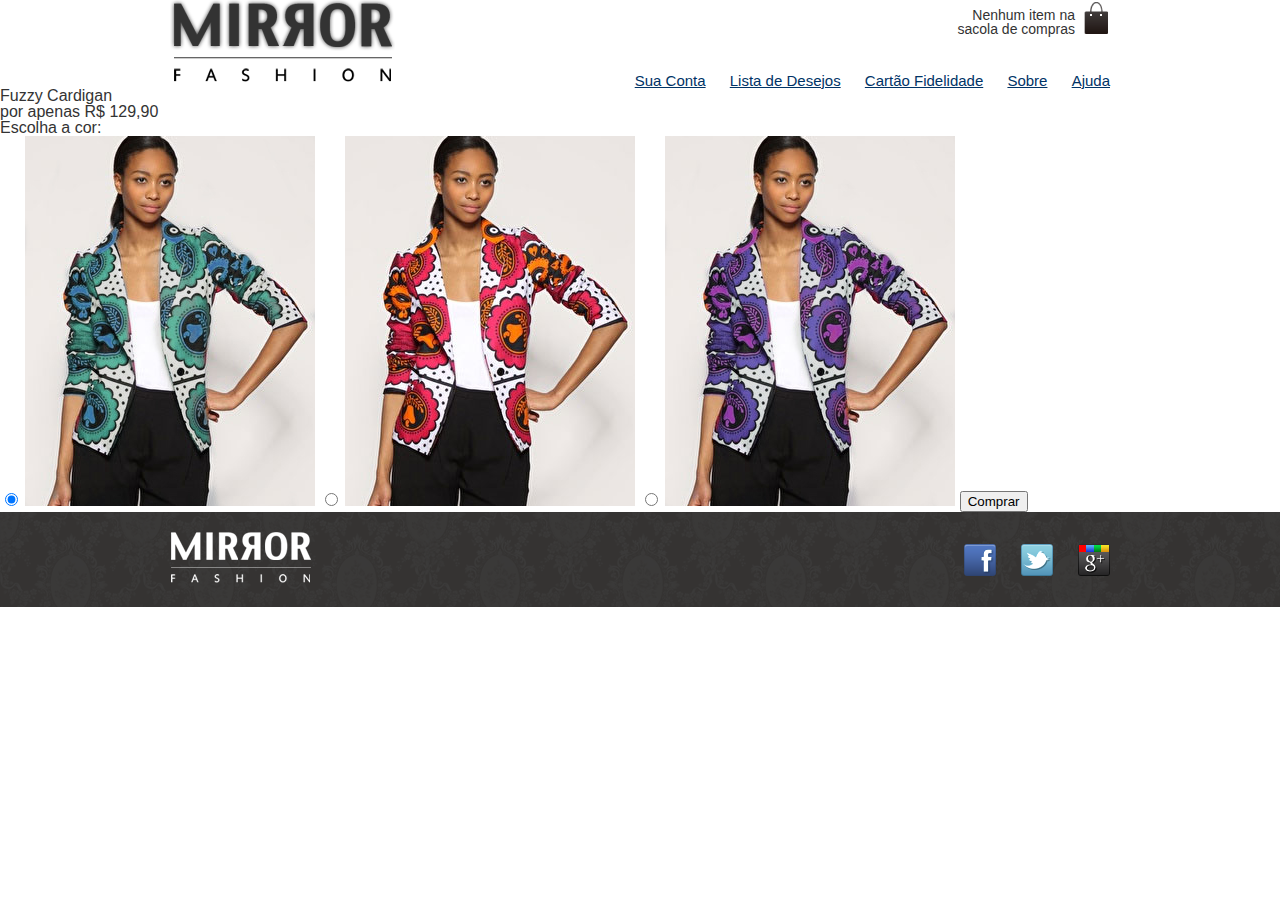
==== produto.html @ 1ed28d59 "criando arquivo produto.html e seu formulario para produto" ====
<!DOCTYPE html>
<html lang="en">
<head>
    <meta charset="UTF-8">
    <meta name="viewport" content="width=device-width">

    <title>Mirror Fashion</title>

    <link rel="stylesheet" href="css/reset.css">
    <link rel="stylesheet" href="css/estilos.css">
</head>
<body>
    <header class="container">
        <h1>
            <img src="img/logo.png" alt="Logo da Mirror Fashion">
        </h1>

        <p class="sacola">
            Nenhum item na sacola de compras
        </p>

        <nav class="menu-opcoes">
            <ul>
                <li><a href="#">Sua Conta</a></li>
                <li><a href="#">Lista de Desejos</a></li>
                <li><a href="#">Cartão Fidelidade</a></li>
                <li><a href="sobre.html">Sobre</a></li>
                <li><a href="#">Ajuda</a></li>
            </ul>
        </nav>
    </header>
    
    <div class="produto">
        <h1>Fuzzy Cardigan</h1>
        <p>por apenas R$ 129,90</p>

        <form>
            <fieldset class="cores">
                <legend>Escolha a cor:</legend>

                <input type="radio" name="cor" value="verde" id="verde" checked>
                <label for="verde">
                    <img src="img/produtos/foto1-verde.png" alt="Produto na cor verde">
                </label>

                <input type="radio" name="cor" value="rosa" id="rosa">
                <label for="rosa">
                    <img src="img/produtos/foto1-rosa.png" alt="Produto na cor rosa">
                </label>

                <input type="radio" name="cor" value="azul" id="azul">
                <label for="azul">
                    <img src="img/produtos/foto1-azul.png" alt="Produto na cor azul">
                </label>

                <button class="comprar">Comprar</button>
            </fieldset>
        </form>
    </div>
    
    <footer>
        <div class="container">
            <img src="img/logo-rodape.png" alt="Logo da Mirror Fashion">

            <ul class="social">
                    <li><a href="http://facebook.com/mirrorfashion">Facebook</a></li>
                    <li><a href="http://twitter.com/mirrorfashion">Twitter</a></li>
                    <li><a href="http://plus.google.com/mirrorfashion">Google+</a></li>
            </ul>
        </div>
    </footer>
</body>
</html>
---- css/estilos.css ----
.sacola {
    background-image: url(../img/sacola.png);
    background-repeat: no-repeat;
    background-position: top right;

    font-size: 14px;
    padding-right: 35px;
    text-align: right;
    width: 140px;
    
    padding-top: 8px;

    position: absolute;
    top: 0;
    right: 0;
}

.menu-opcoes ul {
    font-size: 15px;
}

.menu-opcoes ul li {
    display: inline;
    margin-left: 20px;
}

.menu-opcoes a {
    color: #003366;
}

body {
    color: #333333;
    font-family: "Lucida Sans Unicode", "Lucida Grande", sans-serif;
}

.container {
    margin: 0 auto;
    width: 940px;
}

header {
    position: relative;
}

.menu-opcoes {
    position: absolute;
    bottom: 0;
    right: 0;
}

.busca,
.menu-departamentos {
    background-color: #dcdcdc;
    font-weight: bold;
    text-transform: uppercase;

    margin-right: 10px;
    width: 230px;
}

.busca h2,
.busca form,
.menu-departamentos h2 {
    margin: 10px;
}

.menu-departamentos li {
    background-color: white;
    margin-bottom: 1px;
    padding: 5px 10px;
}

.menu-departamentos a {
    color: #333333;
    text-decoration: none;
}

.busca input[type=search] {
    width: 170px;
}

.busca,
.menu-departamentos {
    float: left;
}

.menu-departamentos {
    clear: left;
    margin-top: 10px;
    padding-bottom: 10px;
}

.destaque {
    margin-top: 10px;
}

.painel {
    margin: 10px 0;
    padding: 10px;
    width: 445px;

    border-radius: 5px;
    box-shadow: inset 1px 1px 4px #999;
}

.novidades {
    float: left;
    
    background-color: #f5dcdc;

    background: linear-gradient(#f5dcdc, #bebef4);
}

.mais-vendidos {
    float: right;

    background-color: #dcdcf5;

    background: linear-gradient(#dcdcf5, #f4bebe);
}

.painel li {
    display: inline-block;
    vertical-align: top;
    width: 140px;

    margin: 2px;
    padding-bottom: 10px;
}

.painel h2 {
    font-size: 24px;
    font-weight: bold;
    text-transform: uppercase;

    margin-bottom: 10px;

    text-shadow: 3px 3px 2px rgba(255, 255, 255, 0.8);
}

.painel a {
    color: #333;
    font-size: 14px;
    text-align: center;
    text-decoration: none;
}

footer {
    background-image: url(../img/fundo-rodape.png);

    clear: both;

    padding: 20px 0;
}

.social a {
    height: 32px;
    width: 32px;

    display: block;
    text-indent: -9999px;
}

.social a[href*="facebook.com"] {
    background-image: url(../img/facebook.png);
}

.social a[href*="twitter.com"] {
    background-image: url(../img/twitter.png);
}

.social a[href*="plus.google.com"] {
    background-image: url(../img/googleplus.png);
}

footer .container {
    position: relative;
}

.social {
    position: absolute;
    top: 12px;
    right: 0;
}

.social li {
    float: left;
    margin-left: 25px;
}

.busca button {
    background-image: url(../img/busca.png);
    background-repeat: no-repeat;
    border: none;

    width: 20px;
    height: 20px;

    text-indent: -9999px;
}

.menu-opcoes a:hover {
    color: #007dc6;
}

.menu-opcoes a:active {
    color: #863dc6;
}

.menu-departamentos li ul {
    display: none;
}

.menu-departamentos li:hover ul {
    display: block;
}

.menu-departamentos ul ul li {
    background-color: #dcdcdc;
}

.menu-departamentos li li a::before {
    content: '- ';
}

.busca {
    border-top-left-radius: 5px;
    border-top-right-radius: 5px;
}

.painel li:hover {
    background-color: rgba(255, 255, 255, 0.8);
    box-shadow: 0 0 5px #333;
    transition: 0.5s;

    transform: scale(1.2) rotate(-5deg);
}

@media (max-width: 939px) {
    .container {
        width: 96%;
    }

    header h1 {
        text-align: center;
    }

    header h1 img {
        max-width: 50%;
    }

    .sacola {
        display: none;
    }

    .menu-opcoes {
        position: static;
        text-align: center;
    }

    .menu-opcoes ul li {
        display: inline-block;
        margin: 5px;
    }

    .busca,
    .menu-departamentos,
    .banner-destaque img {
        margin-right: 0;
        width: 100%;
    }

    .painel {
        width: auto;
    }

    .painel li {
        width: 30%;
    }

    .painel img {
        width: 100%;
    }

    @media (min-width: 480px) {
        header h1 {
            margin: 5px 0;
        }
    
        .menu-departamentos {
            padding-bottom: 10px;
            margin-bottom: 10px;
        }
    
        .menu-departamentos nav > ul {
            column-count: 2;
        }
    }
    
    @media (min-width: 720px) {
        header h1 {
            text-align: left;
        }
    
        .menu-opcoes {
            position: absolute;
        }
    
        .sacola {
            display: block;
        }
    
        .painel li {
            width: 15%;
        }
    
        .busca,
        .menu-departamentos {
            margin-right: 1%;
            width: 30%;
        }
    
        .menu-departamentos nav > ul {
            column-count: 1;
        }
    
        .banner-destaque img {
            width: 69%;
        }
    }
}
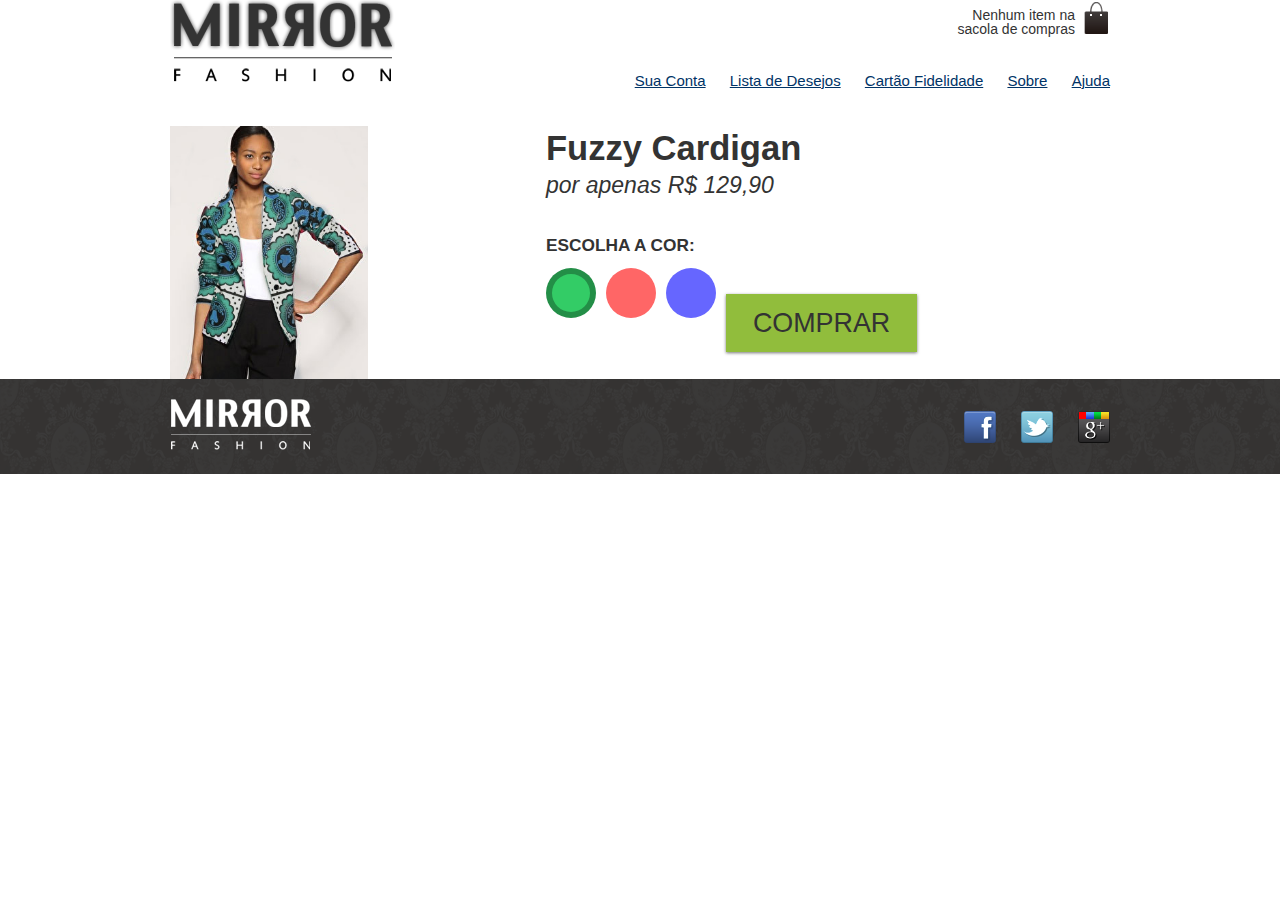
==== commit 81a2128d: "finalizando exercicio 7.9: Responsive Design" ====
--- a/produto.html
+++ b/produto.html
@@ -8,6 +8,7 @@
 
     <link rel="stylesheet" href="css/reset.css">
     <link rel="stylesheet" href="css/estilos.css">
+    <link rel="stylesheet" href="css/produto.css"
 </head>
 <body>
     <header class="container">
@@ -30,32 +31,34 @@
         </nav>
     </header>
     
-    <div class="produto">
-        <h1>Fuzzy Cardigan</h1>
-        <p>por apenas R$ 129,90</p>
-
-        <form>
-            <fieldset class="cores">
-                <legend>Escolha a cor:</legend>
-
-                <input type="radio" name="cor" value="verde" id="verde" checked>
-                <label for="verde">
-                    <img src="img/produtos/foto1-verde.png" alt="Produto na cor verde">
-                </label>
-
-                <input type="radio" name="cor" value="rosa" id="rosa">
-                <label for="rosa">
-                    <img src="img/produtos/foto1-rosa.png" alt="Produto na cor rosa">
-                </label>
-
-                <input type="radio" name="cor" value="azul" id="azul">
-                <label for="azul">
-                    <img src="img/produtos/foto1-azul.png" alt="Produto na cor azul">
-                </label>
-
-                <button class="comprar">Comprar</button>
-            </fieldset>
-        </form>
+    <div class="container">
+        <div class="produto">
+            <h1>Fuzzy Cardigan</h1>
+            <p>por apenas R$ 129,90</p>
+    
+            <form>
+                <fieldset class="cores">
+                    <legend>Escolha a cor:</legend>
+    
+                    <input type="radio" name="cor" value="verde" id="verde" checked>
+                    <label for="verde">
+                        <img src="img/produtos/foto1-verde.png" alt="Produto na cor verde">
+                    </label>
+    
+                    <input type="radio" name="cor" value="rosa" id="rosa">
+                    <label for="rosa">
+                        <img src="img/produtos/foto1-rosa.png" alt="Produto na cor rosa">
+                    </label>
+    
+                    <input type="radio" name="cor" value="azul" id="azul">
+                    <label for="azul">
+                        <img src="img/produtos/foto1-azul.png" alt="Produto na cor azul">
+                    </label>
+    
+                    <button class="comprar">Comprar</button>
+                </fieldset>
+            </form>
+        </div>
     </div>
     
     <footer>
--- a/css/produto.css
+++ b/css/produto.css
@@ -0,0 +1,137 @@
+.cores label::after {
+    content: '';
+    display: block;
+
+    border-radius: 50%;
+    width: 50px;
+    height: 50px;
+
+    box-sizing: border-box;
+}
+
+label[for=verde]::after {
+    background-color: #33cc66;
+}
+
+label[for=rosa]::after {
+    background-color: #ff6666;
+}
+
+label[for=azul]::after {
+    background-color: #6666ff;
+}
+
+.cores input:checked + label::after {
+    border: 6px solid rgba(0, 0, 0, 0.3);
+}
+
+.cores input[type=radio] {
+    display: none;
+}
+
+.cores input:not(:checked) + label img {
+    display: none;
+}
+
+.cores label::after {
+    position: absolute;
+    top: 30px;
+}
+
+.cores {
+    position: relative;
+    padding-top: 90px;
+}
+
+label[for=verde]::after {
+    left: 0;
+}
+
+label[for=rosa]::after {
+    left: 60px;
+}
+
+label[for=azul]::after {
+    left: 120px;
+}
+
+.cores label img {
+    display: block;
+    max-width: 100%;
+}
+
+.produto {
+    color: #333;
+    line-height: 1.3;
+    margin-top: 2em;
+}
+
+.produto h1 {
+    font-size: 1.8em;
+    font-weight: bold;
+}
+
+.produto p {
+    font-size: 1.2em;
+    font-style: italic;
+    margin-bottom: 1em;
+}
+
+.produto legend {
+    display: block;
+    font: bold 0.9em/2.5 Arial;
+    text-transform: uppercase;
+}
+
+.comprar {
+    background: #91bd3c;
+    border: none;
+    color: #333;
+
+    font-size: 1.4em;
+    text-transform: uppercase;
+
+    box-shadow: 0 1px 3px #777;
+
+    display: block;
+    padding: 0.5em 1em;
+    margin: 1em 0;
+}
+
+.cores label::after {
+    cursor: pointer;
+}
+
+@media (min-width: 630px) {
+    .produto {
+        position: relative;
+        padding-left: 40%;
+
+        font-size: 1.2em;
+    }
+
+    .cores {
+        position: static;
+        padding: 0;
+    }
+
+    .cores legend {
+        position: static;
+    }
+
+    .cores label img {
+        position: absolute;
+        top: 0;
+        left: 0;
+
+        max-width: 35%;
+        max-height: 100%;
+    }
+
+    .cores label::after {
+        position: static;
+        float: left;
+
+        margin-right: 10px;
+    }
+}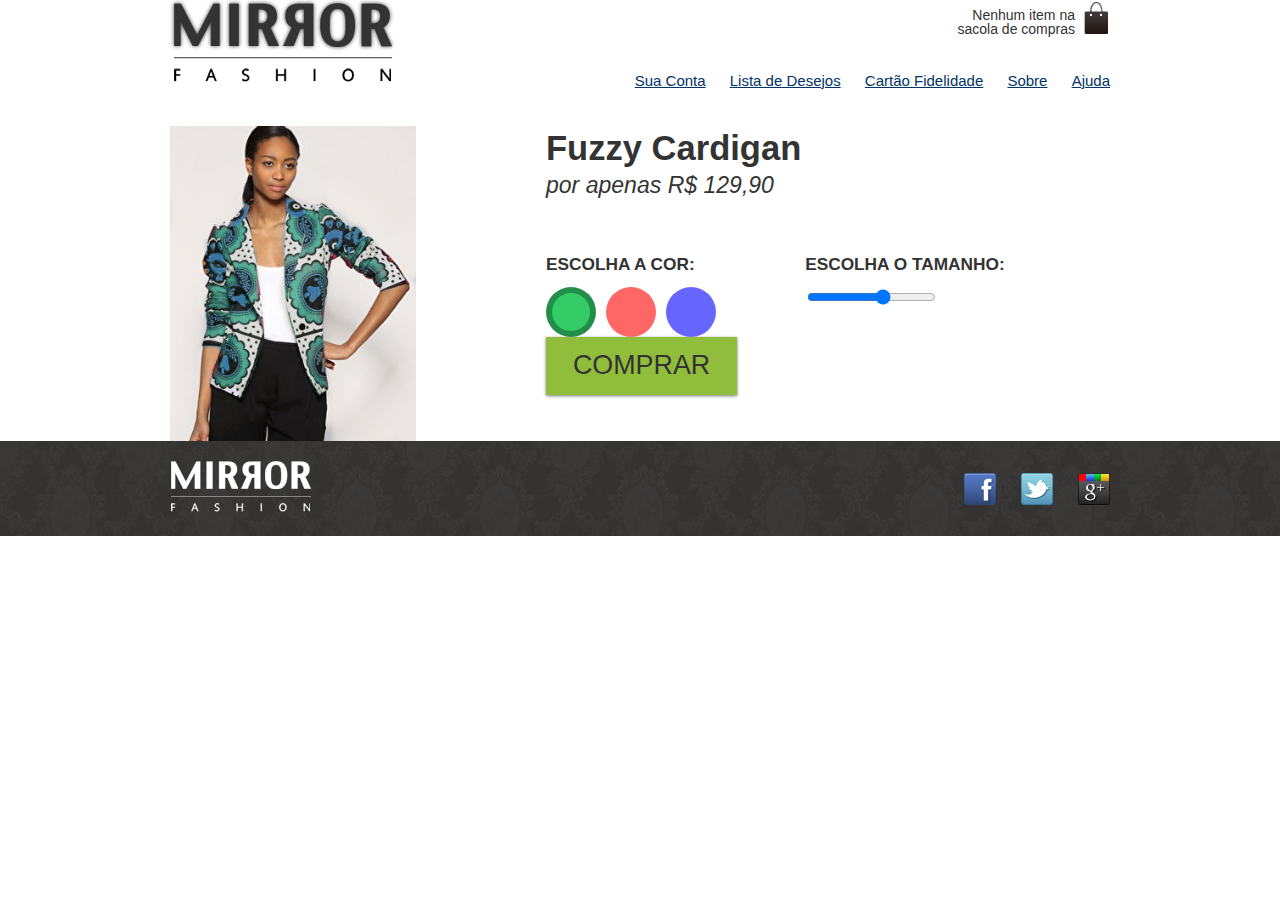
==== commit 76b448c4: "adicionando seletor de tamanho no produto.css" ====
--- a/produto.html
+++ b/produto.html
@@ -57,6 +57,12 @@
     
                     <button class="comprar">Comprar</button>
                 </fieldset>
+
+                <fieldset class="tamanhos">
+                    <legend>Escolha o tamanho:</legend>
+
+                    <input type="range" min="36" max="46" value="42" step="2" name="tamanho" id="tamanho">
+                </fieldset>
             </form>
         </div>
     </div>
--- a/css/produto.css
+++ b/css/produto.css
@@ -134,4 +134,13 @@
 
         margin-right: 10px;
     }
+
+    fieldset {
+        display: inline-block;
+        vertical-align: top;
+
+        margin: 1em 0;
+        min-width: 240px;
+        width: 45%;
+    }
 }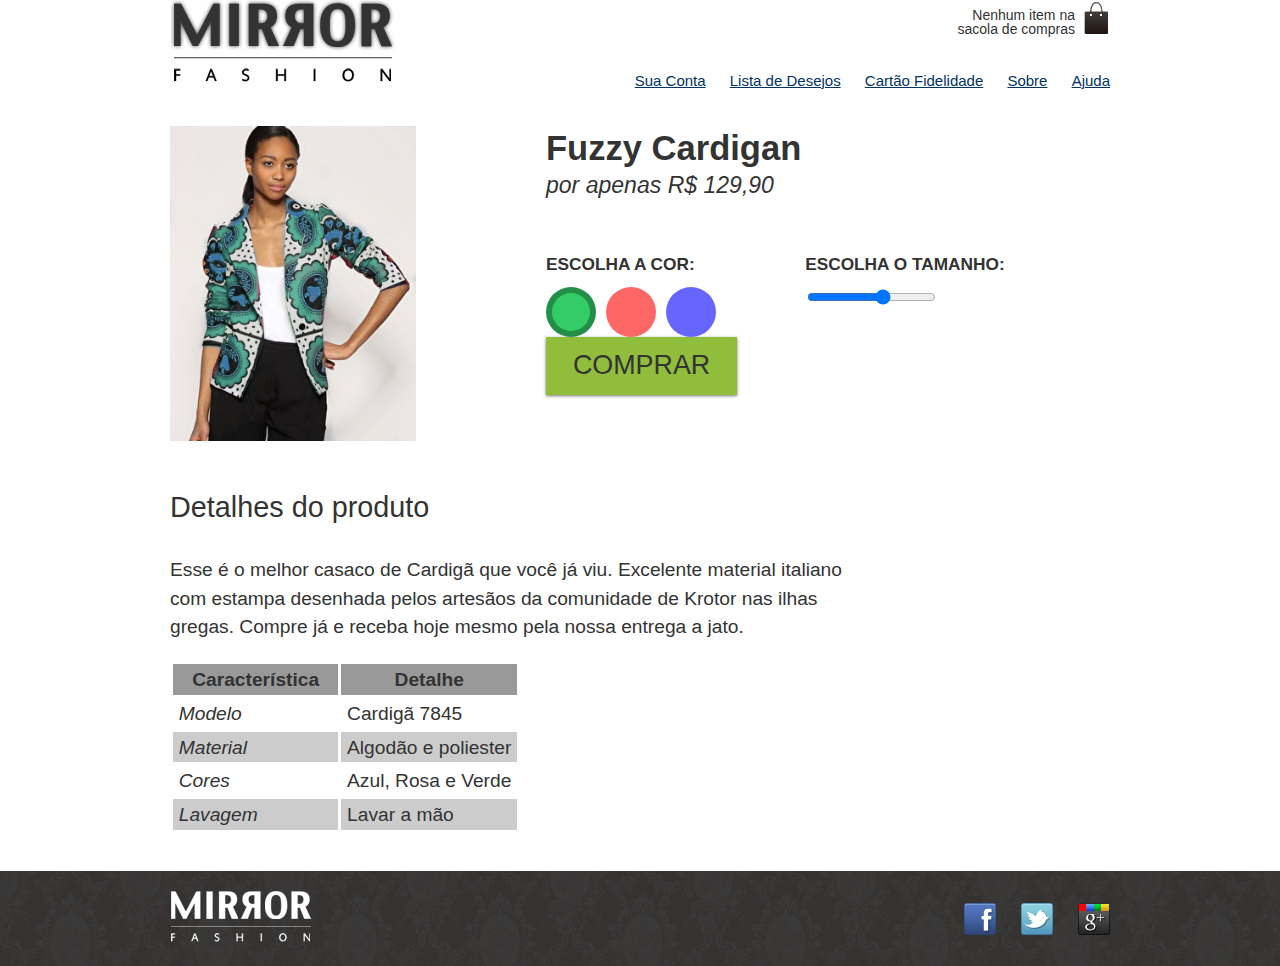
==== commit 15e35687: "feat(produto): adicionando detalhes" ====
--- a/produto.html
+++ b/produto.html
@@ -65,6 +65,43 @@
                 </fieldset>
             </form>
         </div>
+
+        <div class="detalhes">
+            <h2>Detalhes do produto</h2>
+
+            <p>Esse é o melhor casaco de Cardigã que você já viu. Excelente
+                material italiano com estampa desenhada pelos artesãos da
+                comunidade de Krotor nas ilhas gregas. Compre já e receba hoje
+                mesmo pela nossa entrega a jato.
+            </p>
+
+            <table>
+                <thead>
+                    <tr>
+                        <th>Característica</th>
+                        <th>Detalhe</th>
+                    </tr>
+                </thead>
+                <tbody>
+                    <tr>
+                        <td>Modelo</td>
+                        <td>Cardigã 7845</td>
+                    </tr>
+                    <tr>
+                        <td>Material</td>
+                        <td>Algodão e poliester</td>
+                    </tr>
+                    <tr>
+                        <td>Cores</td>
+                        <td>Azul, Rosa e Verde</td>
+                    </tr>
+                    <tr>
+                        <td>Lavagem</td>
+                        <td>Lavar a mão</td>
+                    </tr>
+                </tbody>
+            </table>
+        </div>
     </div>
     
     <footer>
--- a/css/produto.css
+++ b/css/produto.css
@@ -143,4 +143,53 @@
         min-width: 240px;
         width: 45%;
     }
+}
+
+.detalhes {
+    padding: 2em 0;
+}
+
+.detalhes h2 {
+    font-size: 1.5em;
+    line-height: 2;
+}
+
+.detalhes p {
+    margin: 1em 0;
+    font-size: 1em;
+    line-height: 1.5;
+    max-width: 36em;
+}
+
+@media (min-width: 500px) {
+    .detalhes {
+        font-size: 1.2em;
+    }
+}
+
+table {
+    border-spacing: 0.2em;
+    border-collapse: separate;
+}
+
+thead {
+    background-color: #999;
+}
+
+thead th {
+    font-weight: bold;
+    padding: 0.3em 1em;
+    text-align: center;
+}
+
+td {
+    padding: 0.3em;
+}
+
+tr:nth-child(2n) {
+    background-color: #ccc;
+}
+
+td:first-child {
+    font-style: italic;
 }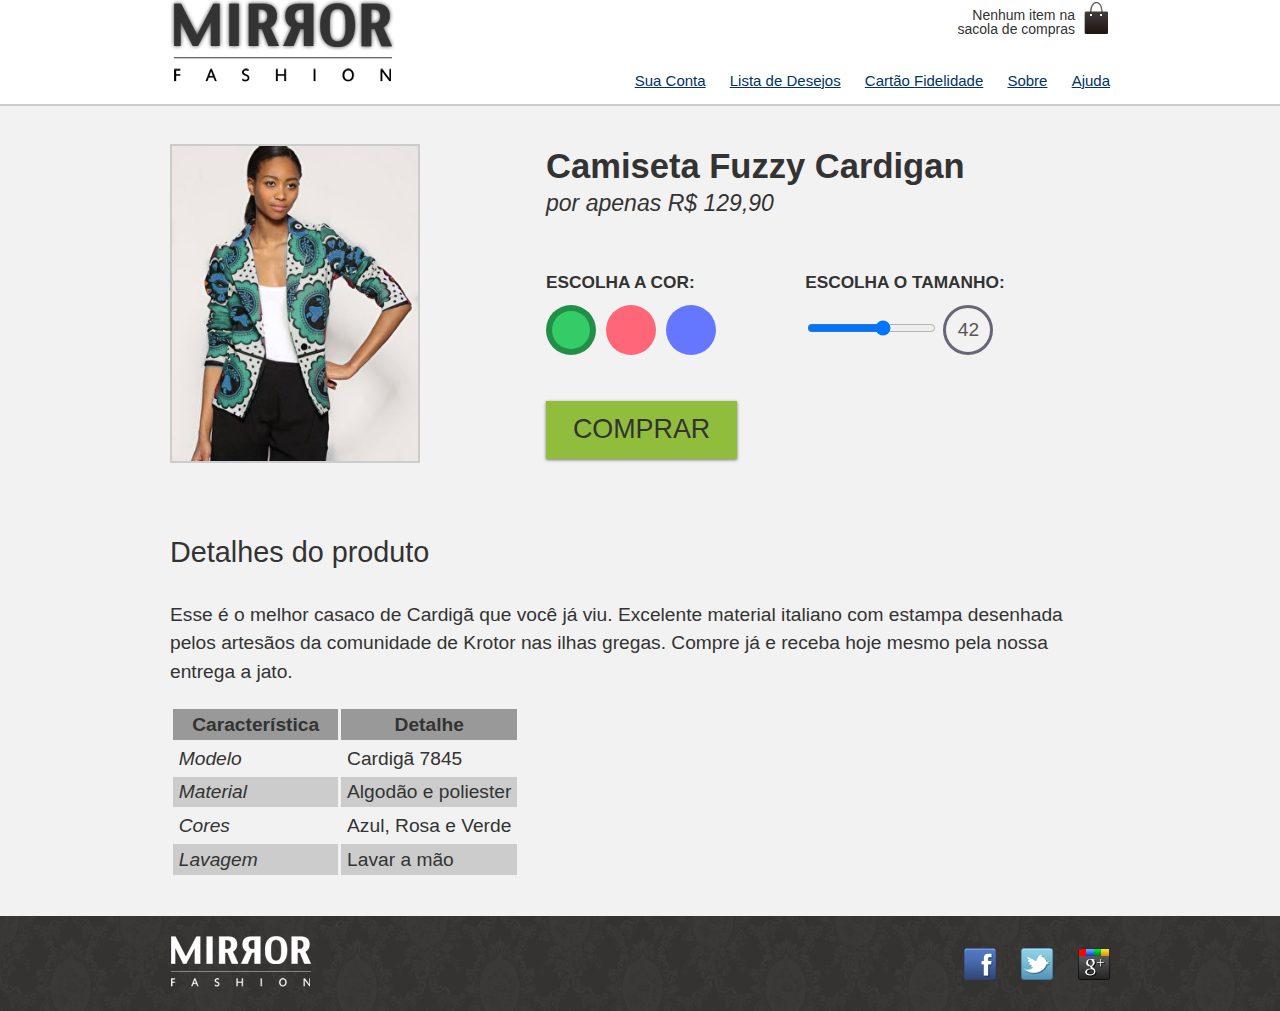
==== commit 68916aed: "fix: produto html & css" ====
--- a/produto.html
+++ b/produto.html
@@ -1,119 +1,123 @@
 <!DOCTYPE html>
-<html lang="en">
-<head>
-    <meta charset="UTF-8">
-    <meta name="viewport" content="width=device-width">
+<html>
+    <head>
+        <meta charset="UTF-8">
+        <meta name="viewport" content="width=device-width">
+    
+        <title>Mirror Fashion</title>
+    
+        <link rel="stylesheet" href="css/reset.css">
+        <link rel="stylesheet" href="css/estilos.css">
+        <link rel="stylesheet" href="css/produto.css">
+    </head>
+    <body>
+        <header class="container">
+            <h1>
+                <img src="img/logo.png" alt="Logo da Mirror Fashion">
+            </h1>
+    
+            <p class="sacola">
+                Nenhum item na sacola de compras
+            </p>
+    
+            <nav class="menu-opcoes">
+                <ul>
+                    <li><a href="#">Sua Conta</a></li>
+                    <li><a href="#">Lista de Desejos</a></li>
+                    <li><a href="#">Cartão Fidelidade</a></li>
+                    <li><a href="sobre.html">Sobre</a></li>
+                    <li><a href="#">Ajuda</a></li>
+                </ul>
+            </nav>
+        </header>
+        
+        <div class="produto-back">
 
-    <title>Mirror Fashion</title>
+            <div class="container">
+                <section class="produto">
+                    <h1>Camiseta Fuzzy Cardigan</h1>
+                    <p>por apenas R$ 129,90</p>
+            
+                    <form action="checkout.html" method="POST">
+                        <fieldset class="cores">
+                            <legend>Escolha a cor:</legend>
+            
+                            <input type="radio" name="cor" value="verde" id="verde" checked>
+                            <label for="verde">
+                                <img src="img/produtos/foto1-verde.png" alt="Produto na cor verde">
+                            </label>
+            
+                            <input type="radio" name="cor" value="rosa" id="rosa">
+                            <label for="rosa">
+                                <img src="img/produtos/foto1-rosa.png" alt="Produto na cor rosa">
+                            </label>
+            
+                            <input type="radio" name="cor" value="azul" id="azul">
+                            <label for="azul">
+                                <img src="img/produtos/foto1-azul.png" alt="Produto na cor azul">
+                            </label>
 
-    <link rel="stylesheet" href="css/reset.css">
-    <link rel="stylesheet" href="css/estilos.css">
-    <link rel="stylesheet" href="css/produto.css"
-</head>
-<body>
-    <header class="container">
-        <h1>
-            <img src="img/logo.png" alt="Logo da Mirror Fashion">
-        </h1>
+                        </fieldset>
+        
+                        <fieldset class="tamanhos">
+                            <legend>Escolha o tamanho:</legend>
+                            <input type="range" min="36" max="46" value="42" step="2" name="tamanho" id="tamanho">
+                            <output for="tamanho" name="valortamanho">42</output>
+                        </fieldset>
 
-        <p class="sacola">
-            Nenhum item na sacola de compras
-        </p>
-
-        <nav class="menu-opcoes">
-            <ul>
-                <li><a href="#">Sua Conta</a></li>
-                <li><a href="#">Lista de Desejos</a></li>
-                <li><a href="#">Cartão Fidelidade</a></li>
-                <li><a href="sobre.html">Sobre</a></li>
-                <li><a href="#">Ajuda</a></li>
-            </ul>
-        </nav>
-    </header>
+                        <button class="comprar">Comprar</button>
+                    </form>
+                </section>
+                <section class="detalhes">
+                    <h2>Detalhes do produto</h2>
+        
+                    <p>Esse é o melhor casaco de Cardigã que você já viu. Excelente 
+                        material italiano com estampa desenhada pelos artesãos da
+                        comunidade de Krotor nas ilhas gregas. Compre já e receba hoje
+                        mesmo pela nossa entrega a jato.
+                    </p>
+        
+                    <table>
+                        <thead>
+                            <tr>
+                                <th>Característica</th>
+                                <th>Detalhe</th>
+                            </tr>
+                        </thead>
+                        <tbody>
+                            <tr>
+                                <td>Modelo</td>
+                                <td>Cardigã 7845</td>
+                            </tr>
+                            <tr>
+                                <td>Material</td>
+                                <td>Algodão e poliester</td>
+                            </tr>
+                            <tr>
+                                <td>Cores</td>
+                                <td>Azul, Rosa e Verde</td>
+                            </tr>
+                            <tr>
+                                <td>Lavagem</td>
+                                <td>Lavar a mão</td>
+                            </tr>
+                        </tbody>
+                    </table>
+                </section>
+            </div>
+        </div>
+        
+        <footer>
+            <div class="container">
+                <img src="img/logo-rodape.png" alt="Logo da Mirror Fashion">
     
-    <div class="container">
-        <div class="produto">
-            <h1>Fuzzy Cardigan</h1>
-            <p>por apenas R$ 129,90</p>
-    
-            <form>
-                <fieldset class="cores">
-                    <legend>Escolha a cor:</legend>
-    
-                    <input type="radio" name="cor" value="verde" id="verde" checked>
-                    <label for="verde">
-                        <img src="img/produtos/foto1-verde.png" alt="Produto na cor verde">
-                    </label>
-    
-                    <input type="radio" name="cor" value="rosa" id="rosa">
-                    <label for="rosa">
-                        <img src="img/produtos/foto1-rosa.png" alt="Produto na cor rosa">
-                    </label>
-    
-                    <input type="radio" name="cor" value="azul" id="azul">
-                    <label for="azul">
-                        <img src="img/produtos/foto1-azul.png" alt="Produto na cor azul">
-                    </label>
-    
-                    <button class="comprar">Comprar</button>
-                </fieldset>
-
-                <fieldset class="tamanhos">
-                    <legend>Escolha o tamanho:</legend>
-
-                    <input type="range" min="36" max="46" value="42" step="2" name="tamanho" id="tamanho">
-                </fieldset>
-            </form>
-        </div>
-
-        <div class="detalhes">
-            <h2>Detalhes do produto</h2>
-
-            <p>Esse é o melhor casaco de Cardigã que você já viu. Excelente
-                material italiano com estampa desenhada pelos artesãos da
-                comunidade de Krotor nas ilhas gregas. Compre já e receba hoje
-                mesmo pela nossa entrega a jato.
-            </p>
-
-            <table>
-                <thead>
-                    <tr>
-                        <th>Característica</th>
-                        <th>Detalhe</th>
-                    </tr>
-                </thead>
-                <tbody>
-                    <tr>
-                        <td>Modelo</td>
-                        <td>Cardigã 7845</td>
-                    </tr>
-                    <tr>
-                        <td>Material</td>
-                        <td>Algodão e poliester</td>
-                    </tr>
-                    <tr>
-                        <td>Cores</td>
-                        <td>Azul, Rosa e Verde</td>
-                    </tr>
-                    <tr>
-                        <td>Lavagem</td>
-                        <td>Lavar a mão</td>
-                    </tr>
-                </tbody>
-            </table>
-        </div>
-    </div>
-    
-    <footer>
-        <div class="container">
-            <img src="img/logo-rodape.png" alt="Logo da Mirror Fashion">
-
-            <ul class="social">
+                <ul class="social">
                     <li><a href="http://facebook.com/mirrorfashion">Facebook</a></li>
                     <li><a href="http://twitter.com/mirrorfashion">Twitter</a></li>
                     <li><a href="http://plus.google.com/mirrorfashion">Google+</a></li>
-            </ul>
-        </div>
-    </footer>
-</body>
+                </ul>
+            </div>
+        </footer>
+        <script	type="text/javascript"	src="js/produto.js"></script>
+    </body>
 </html>--- a/css/produto.css
+++ b/css/produto.css
@@ -14,11 +14,11 @@
 }
 
 label[for=rosa]::after {
-    background-color: #ff6666;
+    background-color: #ff6677;
 }
 
 label[for=azul]::after {
-    background-color: #6666ff;
+    background-color: #6677ff;
 }
 
 .cores input:checked + label::after {
@@ -102,6 +102,10 @@
     cursor: pointer;
 }
 
+.comprar {
+    cursor: pointer;
+}
+
 @media (min-width: 630px) {
     .produto {
         position: relative;
@@ -158,7 +162,6 @@
     margin: 1em 0;
     font-size: 1em;
     line-height: 1.5;
-    max-width: 36em;
 }
 
 @media (min-width: 500px) {
@@ -192,4 +195,26 @@
 
 td:first-child {
     font-style: italic;
+}
+
+.produto-back {
+    background-color: #f2f2f2;
+	margin-top: 1em;
+	border-top: 2px solid #ccc;
+}
+
+.cores label img {
+	border: 2px solid #ccc;
+}
+
+.tamanhos output {
+    display: inline-block;
+    height: 44px;
+    width: 44px;
+    line-height: 44px;
+    text-align: center;
+
+    border: 3px solid #667;
+    border-radius: 50%;
+    color: #555;
 }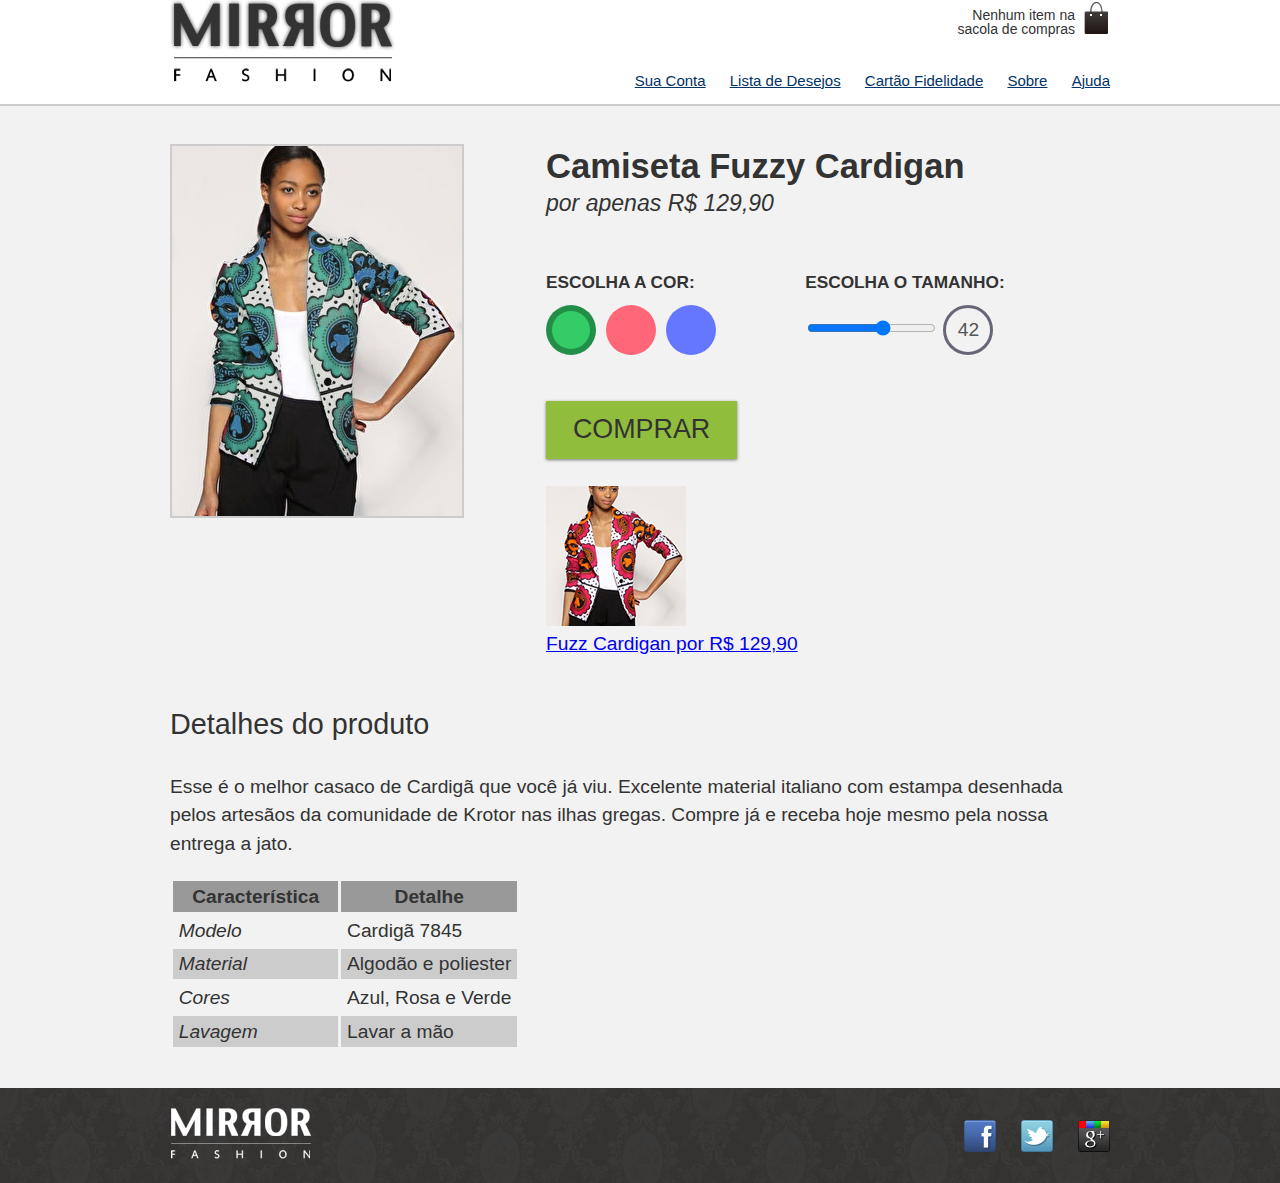
==== commit 061a2d60: "test:" ====
--- a/produto.html
+++ b/produto.html
@@ -65,7 +65,14 @@
                             <output for="tamanho" name="valortamanho">42</output>
                         </fieldset>
 
-                        <button class="comprar">Comprar</button>
+                        <button href="checkout.html" class="comprar">Comprar</button>
+                        <a href="checkout.html">
+                            <figure>
+                                <img src="img/produtos/miniatura1.png" alt="miniatura1">
+                                <figcaption>Fuzz Cardigan por R$ 129,90</figcaption>
+                            </figure>
+                        </a>
+
                     </form>
                 </section>
                 <section class="detalhes">
